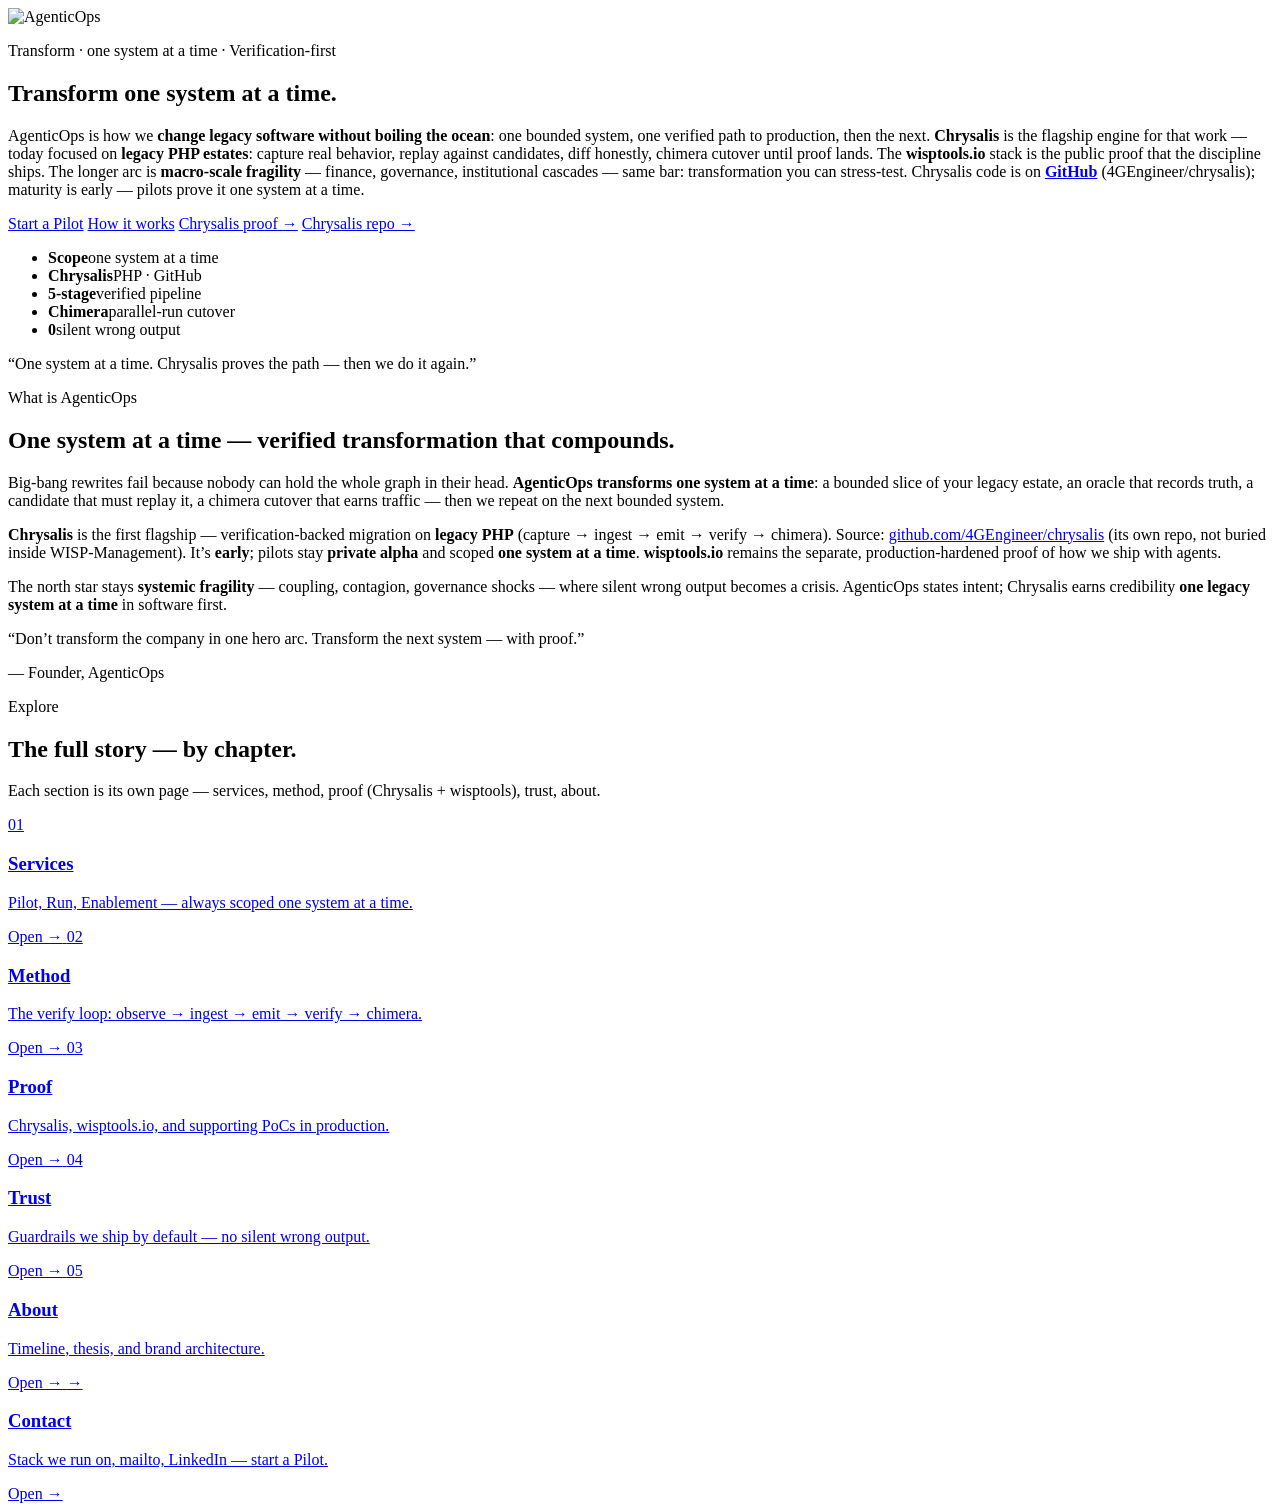
==== brand/agenticops-web/index.html @ d4102ce5 "AgenticOps: link Chrysalis GitHub (4GEngineer/chrysalis), docs and 404 Co-authored-by: Cursor <curso" ====
<!DOCTYPE html>
<html lang="en">
<head>
  <meta charset="utf-8" />
  <meta name="viewport" content="width=device-width, initial-scale=1" />
  <title>AgenticOps | Transform one system at a time · Chrysalis flagship</title>
  <meta name="description" content="AgenticOps transforms legacy systems one at a time. Chrysalis (github.com/4GEngineer/chrysalis): PHP-first verification migration. wisptools.io proves the discipline in production." />
  <meta name="robots" content="index, follow, max-image-preview:large" />
  <meta name="theme-color" content="#020208" />
  <link rel="canonical" href="https://agenticop.io/" />
  <meta property="og:type" content="website" />
  <meta property="og:url" content="https://agenticop.io/" />
  <meta property="og:title" content="AgenticOps — One system at a time · Chrysalis flagship" />
  <meta property="og:description" content="One system at a time — Chrysalis on GitHub (4GEngineer/chrysalis), PHP-first verification migration. Production discipline: wisptools.io." />
  <meta property="og:image" content="https://agenticop.io/logo.svg" />
  <link rel="icon" href="/logo.svg" type="image/svg+xml" />
  <link rel="apple-touch-icon" href="/logo.svg" />
  <link rel="preconnect" href="https://fonts.googleapis.com" />
  <link rel="preconnect" href="https://fonts.gstatic.com" crossorigin />
  <link href="https://fonts.googleapis.com/css2?family=DM+Sans:ital,opsz,wght@0,9..40,400;0,9..40,500;0,9..40,600;0,9..40,700;1,9..40,400&amp;family=JetBrains+Mono:wght@400;500;600&amp;display=swap" rel="stylesheet" />
  <link rel="stylesheet" href="/agenticops.css" />
</head>
<body class="ao-page" data-ao-page="home">
  <div class="ao-bg-fx" aria-hidden="true">
    <div class="ao-vignette"></div>
    <div class="ao-orb ao-orb-a"></div>
    <div class="ao-orb ao-orb-b"></div>
    <div class="ao-grid"></div>
    <div class="ao-noise"></div>
  </div>

  <header class="ao-nav" role="banner" id="ao-site-nav"></header>

  <main id="main">
    <section class="ao-hero ao-hero--home">
      <div class="ao-wrap ao-hero-inner">
        <div class="ao-hero-logo-wrap">
          <img class="ao-hero-logo" src="/logo.svg" alt="AgenticOps" width="240" height="240" />
        </div>
        <p class="ao-eyebrow"><span class="ao-pulse"></span> Transform · one system at a time · Verification-first</p>
        <h1 class="ao-title">
          Transform
          <span class="ao-grad">one system</span>
          at a time.
        </h1>
        <p class="ao-lead">
          AgenticOps is how we <strong>change legacy software without boiling the ocean</strong>:
          one bounded system, one verified path to production, then the next. <strong>Chrysalis</strong>
          is the flagship engine for that work — today focused on <strong>legacy PHP estates</strong>:
          capture real behavior, replay against candidates, diff honestly, chimera cutover until proof
          lands. The <strong>wisptools.io</strong> stack is the public proof that the discipline ships.
          The longer arc is <strong>macro-scale fragility</strong> — finance, governance, institutional
          cascades — same bar: transformation you can stress-test.
          Chrysalis code is on
          <strong><a href="https://github.com/4GEngineer/chrysalis" target="_blank" rel="noopener">GitHub</a></strong>
          (4GEngineer/chrysalis);
          maturity is early — pilots prove it one system at a time.
        </p>
        <div class="ao-hero-ctas">
          <a class="ao-btn ao-btn-primary" href="/contact.html">Start a Pilot</a>
          <a class="ao-btn ao-btn-ghost" href="/method.html">How it works</a>
          <a class="ao-btn ao-btn-link" href="/proof.html#chrysalis">Chrysalis proof →</a>
          <a class="ao-btn ao-btn-link" href="https://github.com/4GEngineer/chrysalis" target="_blank" rel="noopener">Chrysalis repo →</a>
        </div>
        <ul class="ao-hero-stats" aria-label="Highlights">
          <li><strong>Scope</strong><span>one system at a time</span></li>
          <li><strong>Chrysalis</strong><span>PHP · GitHub</span></li>
          <li><strong>5-stage</strong><span>verified pipeline</span></li>
          <li><strong>Chimera</strong><span>parallel-run cutover</span></li>
          <li><strong>0</strong><span>silent wrong output</span></li>
        </ul>
        <p class="ao-tagline-row">
          <span>“One system at a time. Chrysalis proves the path — then we do it again.”</span>
        </p>
      </div>
    </section>

    <section id="what" class="ao-section">
      <div class="ao-wrap">
        <p class="ao-kicker">What is AgenticOps</p>
        <h2 class="ao-h2">One system at a time — verified transformation that compounds.</h2>
        <div class="ao-twocol">
          <div>
            <p>
              Big-bang rewrites fail because nobody can hold the whole graph in their head.
              <strong>AgenticOps transforms one system at a time</strong>: a bounded slice of your
              legacy estate, an oracle that records truth, a candidate that must replay it, a
              chimera cutover that earns traffic — then we repeat on the next bounded system.
            </p>
            <p>
              <strong>Chrysalis</strong> is the first flagship — verification-backed migration on
              <strong>legacy PHP</strong> (capture → ingest → emit → verify → chimera). Source:
              <a href="https://github.com/4GEngineer/chrysalis" target="_blank" rel="noopener">github.com/4GEngineer/chrysalis</a>
              (its own repo, not buried inside WISP-Management). It’s <strong>early</strong>; pilots stay
              <strong>private alpha</strong> and scoped <strong>one system at a time</strong>.
              <strong>wisptools.io</strong> remains the separate, production-hardened proof of how we ship with agents.
            </p>
            <p>
              The north star stays <strong>systemic fragility</strong> — coupling, contagion,
              governance shocks — where silent wrong output becomes a crisis. AgenticOps states
              intent; Chrysalis earns credibility <strong>one legacy system at a time</strong> in
              software first.
            </p>
          </div>
          <div class="ao-quote">
            <p>“Don’t transform the company in one hero arc. Transform the next system — with proof.”</p>
            <span>— Founder, AgenticOps</span>
          </div>
        </div>
      </div>
    </section>

    <section class="ao-section ao-section-alt ao-hub-section">
      <div class="ao-wrap">
        <p class="ao-kicker">Explore</p>
        <h2 class="ao-h2">The full story — by chapter.</h2>
        <p class="ao-sub">Each section is its own page — services, method, proof (Chrysalis + wisptools), trust, about.</p>
        <div class="ao-hub-grid">
          <a class="ao-hub-card" href="/services.html">
            <span class="ao-hub-card-num">01</span>
            <h3>Services</h3>
            <p>Pilot, Run, Enablement — always scoped one system at a time.</p>
            <span class="ao-hub-card-go">Open →</span>
          </a>
          <a class="ao-hub-card" href="/method.html">
            <span class="ao-hub-card-num">02</span>
            <h3>Method</h3>
            <p>The verify loop: observe → ingest → emit → verify → chimera.</p>
            <span class="ao-hub-card-go">Open →</span>
          </a>
          <a class="ao-hub-card" href="/proof.html">
            <span class="ao-hub-card-num">03</span>
            <h3>Proof</h3>
            <p>Chrysalis, wisptools.io, and supporting PoCs in production.</p>
            <span class="ao-hub-card-go">Open →</span>
          </a>
          <a class="ao-hub-card" href="/trust.html">
            <span class="ao-hub-card-num">04</span>
            <h3>Trust</h3>
            <p>Guardrails we ship by default — no silent wrong output.</p>
            <span class="ao-hub-card-go">Open →</span>
          </a>
          <a class="ao-hub-card" href="/about.html">
            <span class="ao-hub-card-num">05</span>
            <h3>About</h3>
            <p>Timeline, thesis, and brand architecture.</p>
            <span class="ao-hub-card-go">Open →</span>
          </a>
          <a class="ao-hub-card ao-hub-card--cta" href="/contact.html">
            <span class="ao-hub-card-num">→</span>
            <h3>Contact</h3>
            <p>Stack we run on, mailto, LinkedIn — start a Pilot.</p>
            <span class="ao-hub-card-go">Open →</span>
          </a>
        </div>
      </div>
    </section>
  </main>

  <footer class="ao-footer" id="ao-site-footer"></footer>
  <script src="/ao-layout.js" defer></script>
</body>
</html>
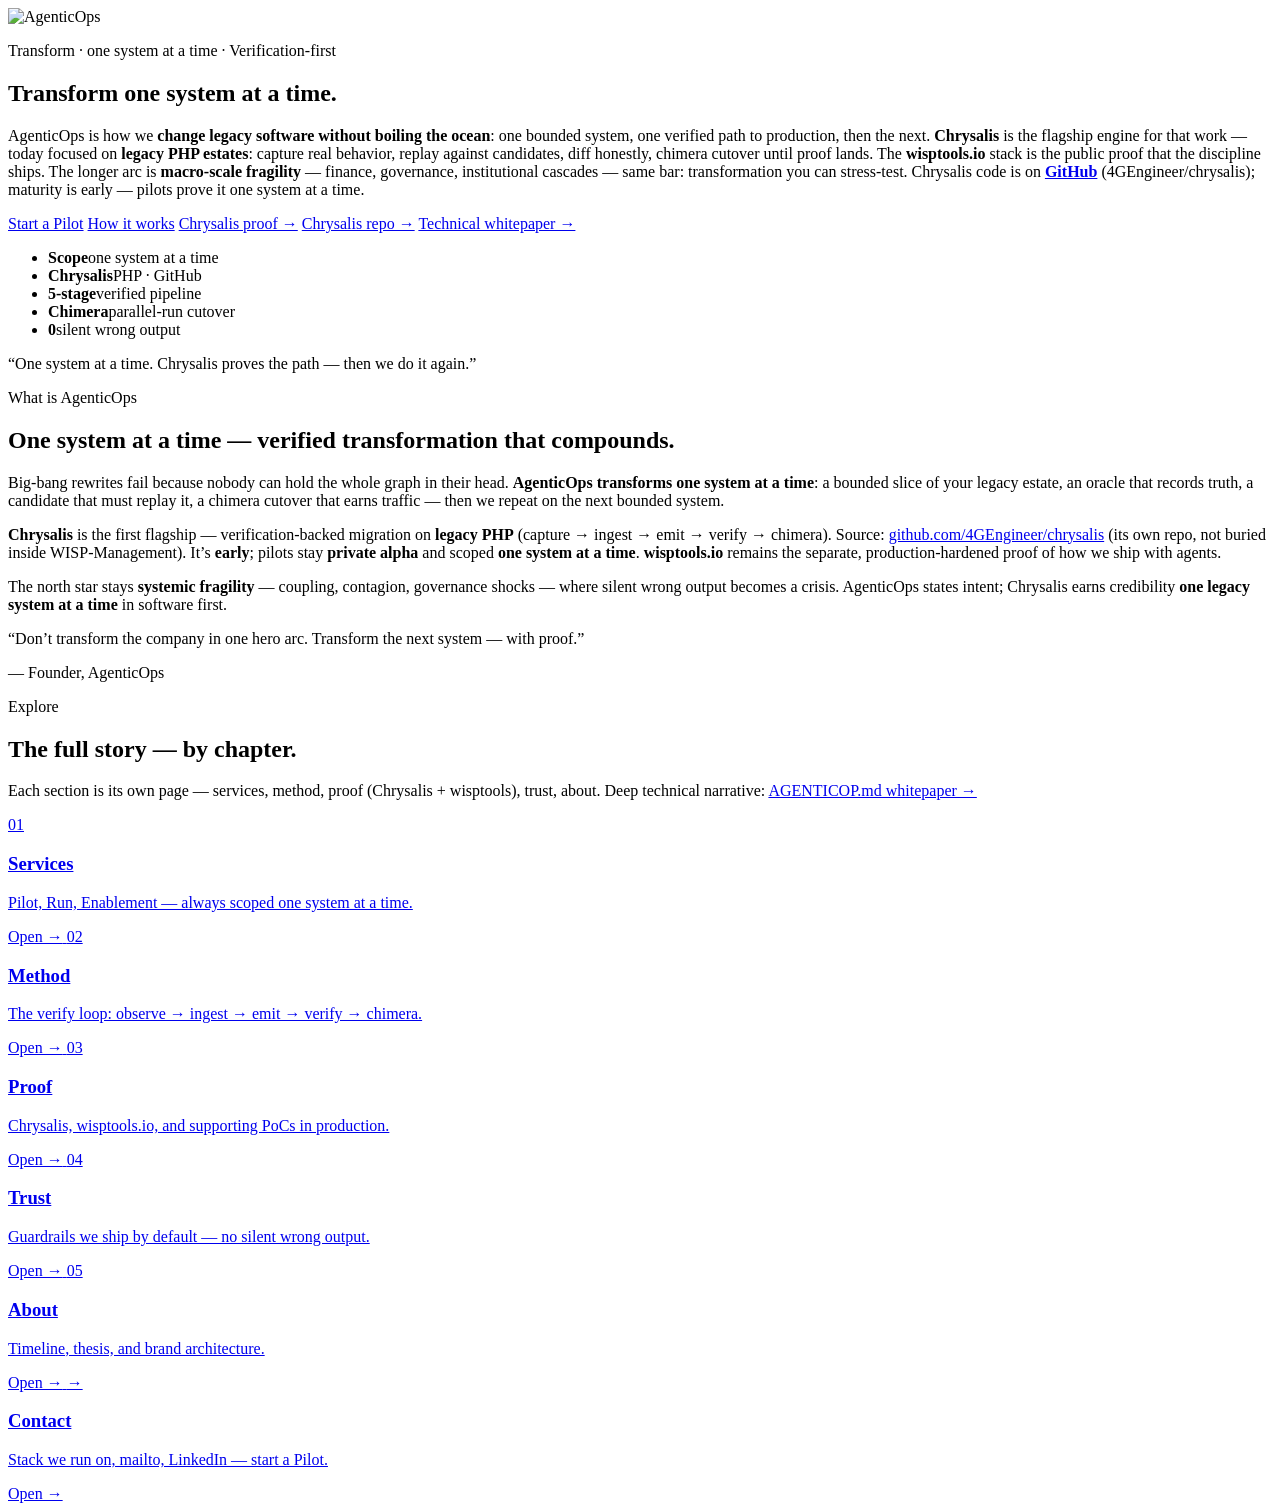
==== commit 6c26a000: "AgenticOps: whitepaper link (Chrysalis AGENTICOP.md), LinkedIn helper + maintenance doc Co-authored-" ====
--- a/brand/agenticops-web/index.html
+++ b/brand/agenticops-web/index.html
@@ -61,6 +61,7 @@
           <a class="ao-btn ao-btn-ghost" href="/method.html">How it works</a>
           <a class="ao-btn ao-btn-link" href="/proof.html#chrysalis">Chrysalis proof →</a>
           <a class="ao-btn ao-btn-link" href="https://github.com/4GEngineer/chrysalis" target="_blank" rel="noopener">Chrysalis repo →</a>
+          <a class="ao-btn ao-btn-link" href="https://github.com/4GEngineer/chrysalis/blob/main/docs/AGENTICOP.md" target="_blank" rel="noopener">Technical whitepaper →</a>
         </div>
         <ul class="ao-hero-stats" aria-label="Highlights">
           <li><strong>Scope</strong><span>one system at a time</span></li>
@@ -114,7 +115,7 @@
       <div class="ao-wrap">
         <p class="ao-kicker">Explore</p>
         <h2 class="ao-h2">The full story — by chapter.</h2>
-        <p class="ao-sub">Each section is its own page — services, method, proof (Chrysalis + wisptools), trust, about.</p>
+        <p class="ao-sub">Each section is its own page — services, method, proof (Chrysalis + wisptools), trust, about. Deep technical narrative: <a href="https://github.com/4GEngineer/chrysalis/blob/main/docs/AGENTICOP.md" target="_blank" rel="noopener">AGENTICOP.md whitepaper →</a></p>
         <div class="ao-hub-grid">
           <a class="ao-hub-card" href="/services.html">
             <span class="ao-hub-card-num">01</span>
